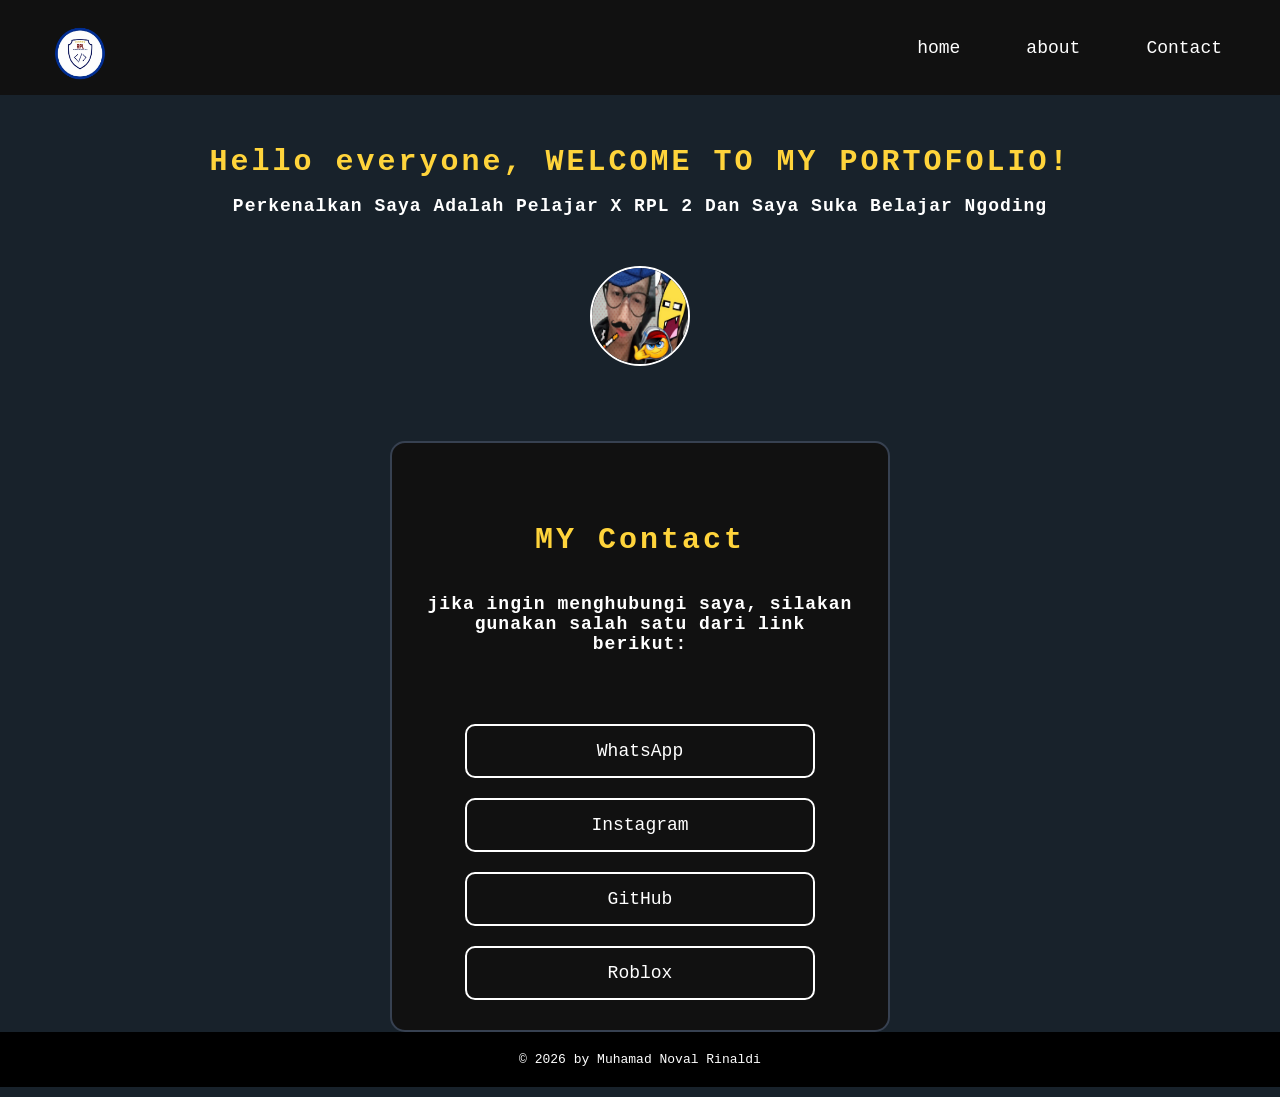
==== kontak.html @ c6757499 "Add files via upload" ====
<!DOCTYPE html>
<html lang="en">
<head>
    <meta charset="UTF-8">
    <meta name="viewport" content="width=device-width, initial-scale=1.0">
    <title>Portofolio - Contact</title>
    <link rel="stylesheet" href="kontak.css">
</head>
<body>
     <!-----perlenalan---->
   <H1>Hello everyone, WELCOME TO MY PORTOFOLIO!</H1>
   <h2>Perkenalkan Saya Adalah Pelajar X RPL 2 Dan Saya Suka Belajar Ngoding </h2>
   <img src="profile 1.jpeg" class="PP" alt="Foto Profil gw" style="width: 100px; height: 100px; border-radius: 100%;"/>
  <section class="contact-section">
    <div class="kontak">
        <h1>MY Contact</h1>
        <h2>jika ingin menghubungi saya, silakan gunakan salah satu dari link berikut:</h2>
        <a href="https://wa.me/6285775065530" target="_blank">WhatsApp</a>
        <a href="https://www.instagram.com/vall.maou/" target="_blank">Instagram</a>
        <a href="https://github.com/VALLRinzz" target="_blank">GitHub</a>
        <a href="https://www.roblox.com/users/1384882833/profile" target="_blank">Roblox</a>
    </div>
  </section>
   <!---Navbar-->
    <nav>
         <img src="logo.png" alt="logo-rpl" class="logo">
        <div class="navigasi">
     <a href="index.html">home</a>
        <a href="tentang.html" id="member-link">about</a>
        <a href="#">Contact</a>
        </div>
        </nav>


                        <!-- FOOTER -->
        <footer>
            <p>&copy; 2026 by Muhamad Noval Rinaldi</p>
        </footer>
</body>
</html>
---- kontak.css ----
*{
    margin: 0;
    padding: 0;
    box-sizing: border-box;
}
body {
    background-color: #18222b;
    color: white;
    font-family: monospace;
    text-align: center;
    
    min-height: 100vh;
    display:flex;
    flex-direction: column;

    padding-top: 95px;

}
/*my judul gweh*/
h1 {
    font-size: 30px;
    margin-bottom: 15px;
    margin-top: 50px;
    color: #ffd43b;
    letter-spacing: 3px;
}
h2{
    font-size: 18px;
    margin-bottom: 50px;
    margin-top: 2px;
    letter-spacing: 1px ;
}
/*my navigasi gweh*/
nav{
    position: fixed;
    top: 0;
    left: 0;
    width: 100%;
    height: 95px;

    display: flex;
    align-items: center;
    justify-content: space-between;


    margin: 0;
    box-sizing: border-box;
    padding: 15px 30px;
    background-color: #111;
    text-align: center;
    z-index: 1000;
}
.navigasi{
    display: flex;
    align-items: center;
    gap: 10px;
}
.navigasi a {
    display: inline-block;
    margin: 0 8px;
    padding: 10px 18px;

    color: white;
    text-decoration: none;

    border: 2px solid transparent;
    border-radius: 8px;

    font-size: 18px;

    transition:
        color 0.4s cubic-bezier(.4,0,.2,1),
        background-color 0.4s cubic-bezier(.4,0,.2,1),
        border-color 0.4s cubic-bezier(.4,0,.2,1),
        box-shadow 0.4s cubic-bezier(.4,0,.2,1),
        transform 0.4s cubic-bezier(.4,0,.2,1);
}

.navigasi a:hover {
    color: #ffd43b;
    background-color: #1c1c1c;
    border-color: #ffd43b;
    box-shadow: 0 0 15px rgba(255, 212, 59, 0.35);
    transform: translateY(-2px);
}
.logo{
    justify-content: space-between;
    width: 60px ;
    margin: 10px auto 0px;
    padding: 5px    ;
    margin-left: 20px;
    display: flex;
    transition: 0.4s ease;
    object-fit: contain;
}
footer{
    background-color: black;
    color: white;
    padding: 20px;
    text-align: center;
    width: 100%;
    box-sizing: border-box;
    margin-top: auto;
    display:flex;
    justify-content: center;
    align-items: center;
}
/*my profil gweh*/
.PP {
    display: block;
    width: 110px;
    height: 110px;
    object-fit: cover;
    border-radius: 50%;
    border: 2px solid white;
    margin: 0 auto 25px;
        transition:
        color 0.4s cubic-bezier(.4,0,.2,1),
        background-color 0.4s cubic-bezier(.4,0,.2,1),
        border-color 0.4s cubic-bezier(.4,0,.2,1),
        box-shadow 0.4s cubic-bezier(.4,0,.2,1),
        transform 0.4s cubic-bezier(.4,0,.2,1);
}
.PP:hover{
    color: #ffd43b;
    background-color: #1c1c1c;
    border-color: #ffd43b;
    box-shadow: 0 0 15px rgba(255, 212, 59, 0.35);
    transform: translateY(-2px);
}
.kontak{
    display: flex;
    flex-direction: column;
    align-items: center;
    gap: 20px;
    width: 500px;
    margin: 50px auto 0;
    padding: 30px;
    border: 2px solid #374151; 
    border-radius: 15px;
    background-color: #111;  
}
.kontak a {
    display: block;
    padding: 15px;
    width: 350px;

    color: white;
    text-decoration: none;

    border: 2px solid white;
    border-radius: 10px;
    background-color: #111;

    font-size: 18px;

    transition:
        color 0.4s cubic-bezier(.4,0,.2,1),
        background-color 0.4s cubic-bezier(.4,0,.2,1),
        border-color 0.4s cubic-bezier(.4,0,.2,1),
        box-shadow 0.4s cubic-bezier(.4,0,.2,1),
        transform 0.4s cubic-bezier(.4,0,.2,1);
}
.kontak a:hover {
    color: #ffd43b;
    background-color: #1c1c1c;
    border-color: #ffd43b;
    box-shadow: 0 0 15px rgba(255, 212, 59, 0.35);
    transform: translateY(-2px);
}
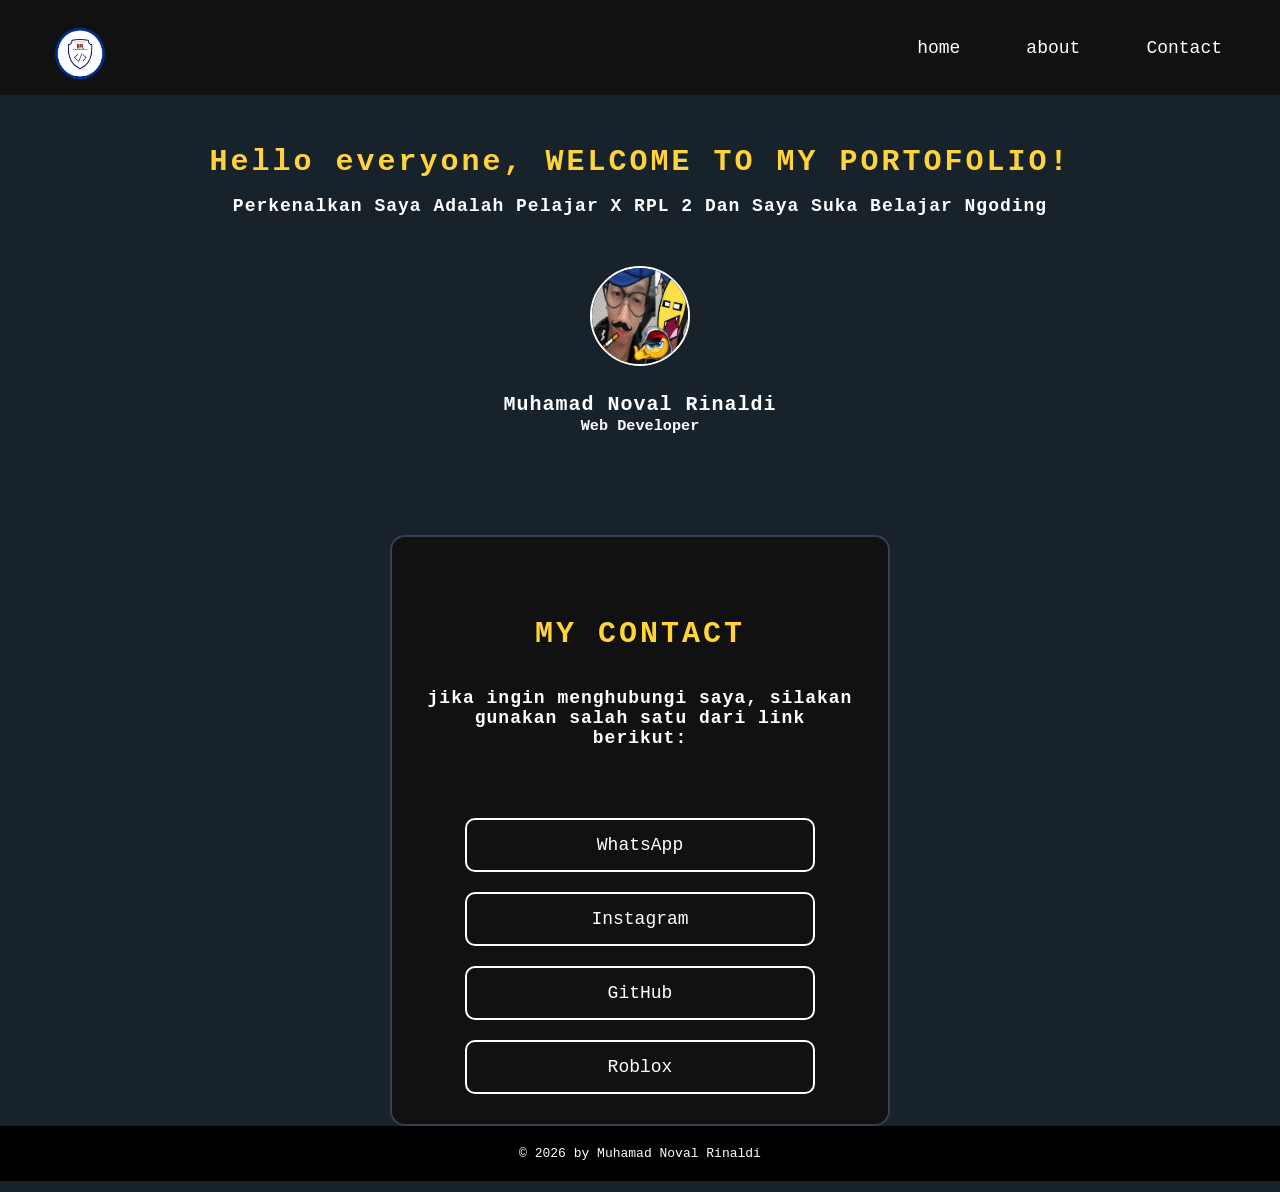
==== commit db048741: "Add files via upload" ====
--- a/kontak.html
+++ b/kontak.html
@@ -11,9 +11,11 @@
    <H1>Hello everyone, WELCOME TO MY PORTOFOLIO!</H1>
    <h2>Perkenalkan Saya Adalah Pelajar X RPL 2 Dan Saya Suka Belajar Ngoding </h2>
    <img src="profile 1.jpeg" class="PP" alt="Foto Profil gw" style="width: 100px; height: 100px; border-radius: 100%;"/>
+      <h2 class="h2isi">Muhamad Noval Rinaldi</h2>
+   <h3>Web Developer</h3>
   <section class="contact-section">
     <div class="kontak">
-        <h1>MY Contact</h1>
+        <h1>MY CONTACT</h1>
         <h2>jika ingin menghubungi saya, silakan gunakan salah satu dari link berikut:</h2>
         <a href="https://wa.me/6285775065530" target="_blank">WhatsApp</a>
         <a href="https://www.instagram.com/vall.maou/" target="_blank">Instagram</a>
--- a/kontak.css
+++ b/kontak.css
@@ -29,6 +29,16 @@
     margin-bottom: 50px;
     margin-top: 2px;
     letter-spacing: 1px ;
+}
+.h2isi{
+    color: solid white;
+    font-size: 20px;
+    margin-bottom: 1px;
+    margin-top: 2px;
+    letter-spacing: 1px ;
+}  
+h3{
+    margin-bottom: 50px;
 }
 /*my navigasi gweh*/
 nav{
@@ -167,4 +177,4 @@
     border-color: #ffd43b;
     box-shadow: 0 0 15px rgba(255, 212, 59, 0.35);
     transform: translateY(-2px);
-}+}
